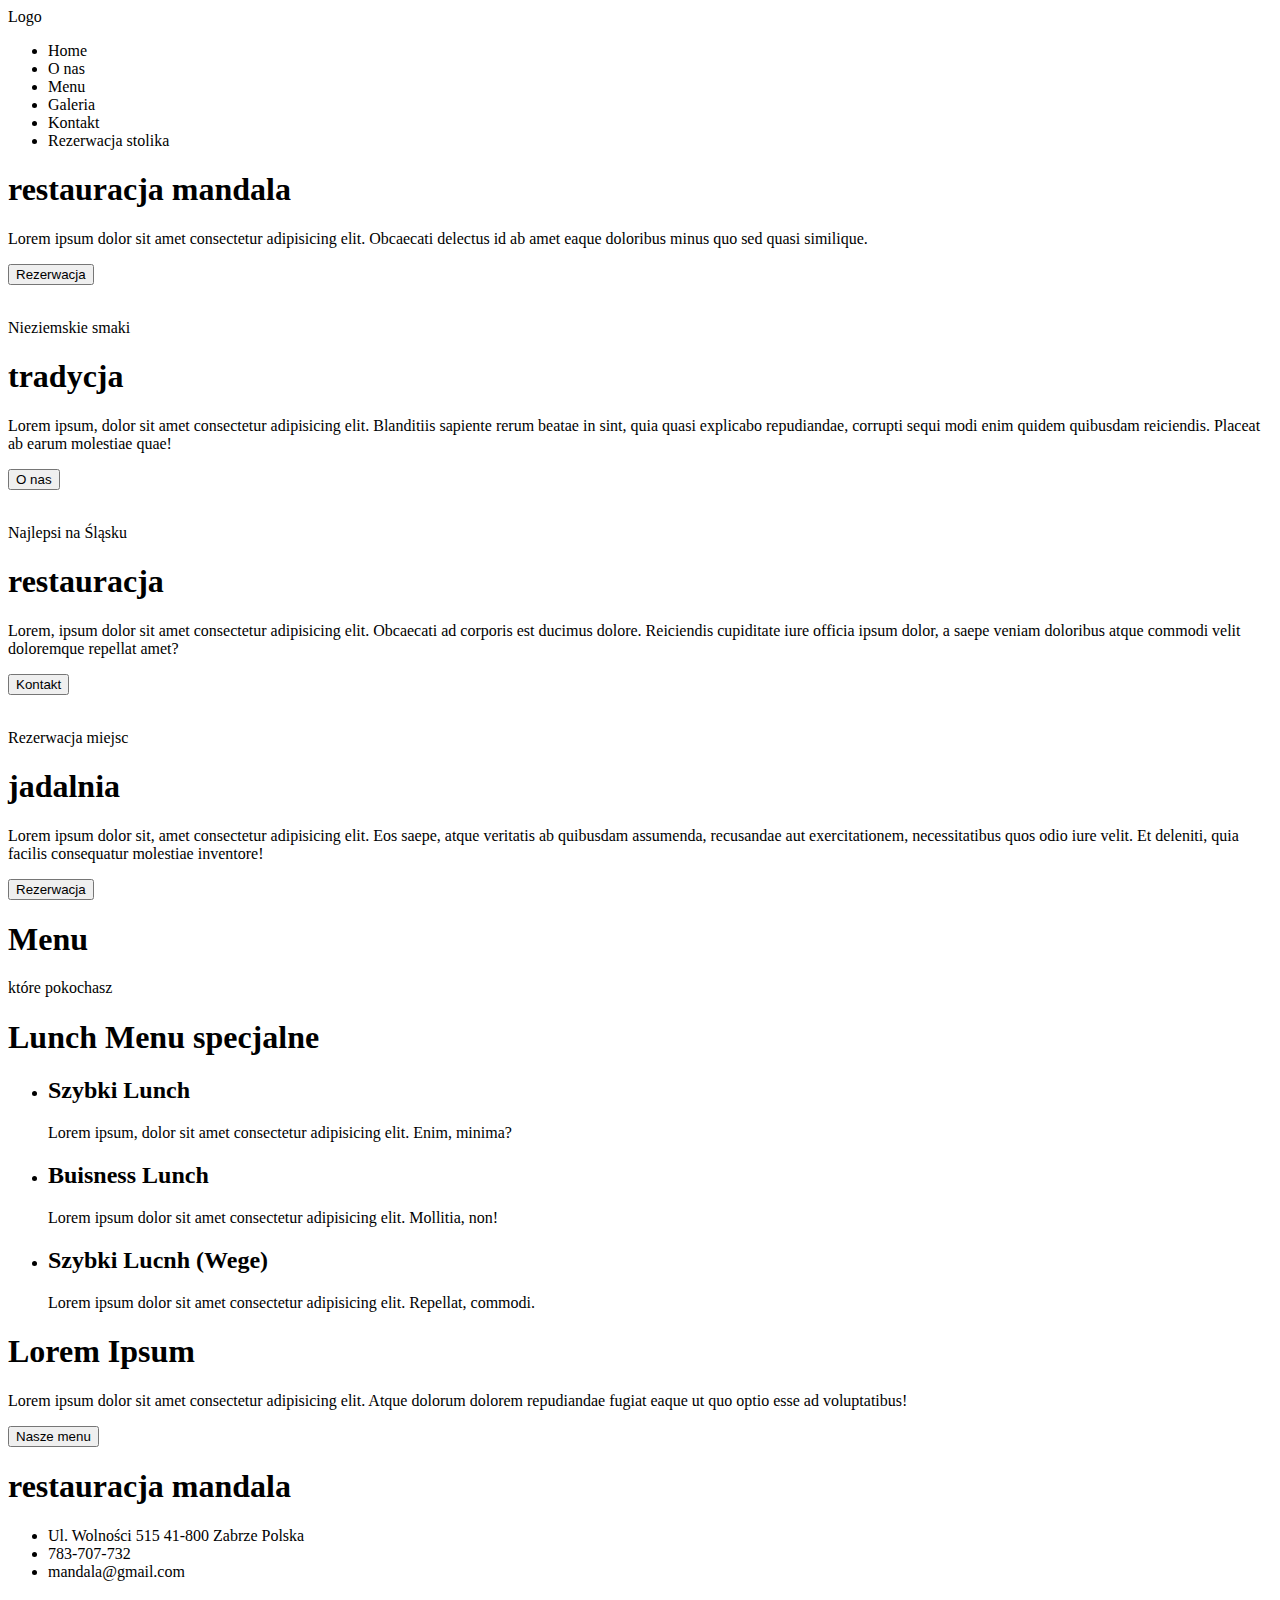
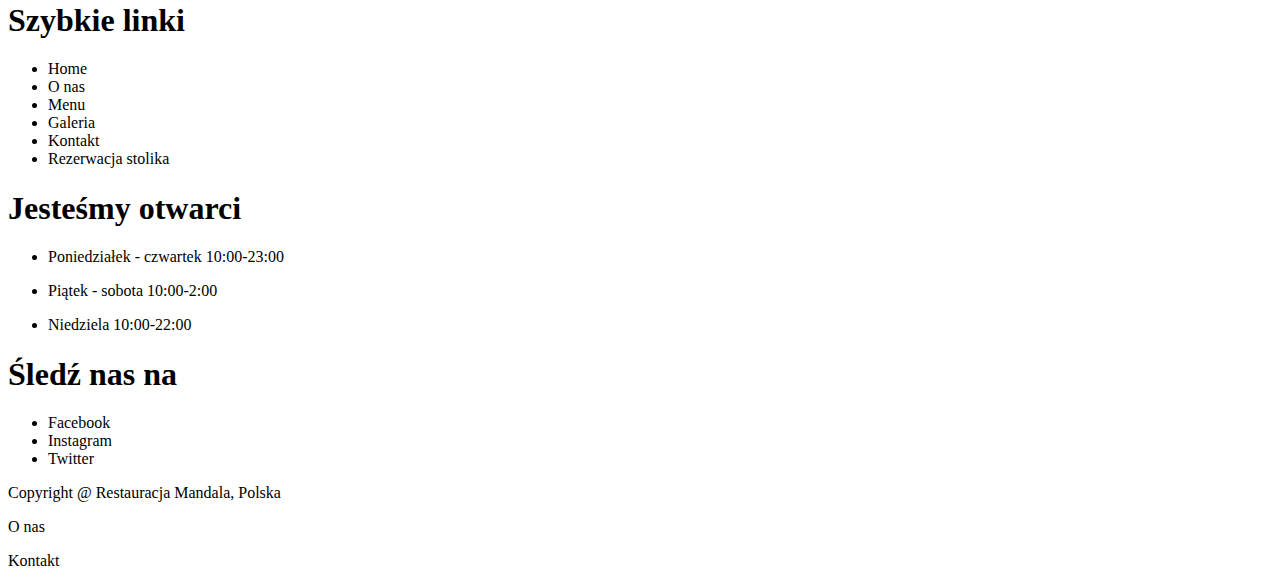
==== 1Mandala.html @ 1057884a "home html structure" ====
<!DOCTYPE html>
<html lang="en">

<head>
    <meta charset="UTF-8">
    <meta name="viewport" content="width=device-width, initial-scale=1.0">
    <meta http-equiv="X-UA-Compatible" content="ie=edge">
    <title>Restauracja mandala</title>
    <link rel="stylesheet" href="Mandala.css">
</head>

<body>
    <header>
        <div>Logo</div>
        <nav>
            <ul>
                <li>Home<a href=""></a></li>
                <li>O nas<a href=""></a></li>
                <li>Menu<a href=""></a></li>
                <li>Galeria<a href=""></a></li>
                <li>Kontakt<a href=""></a></li>
                <li>Rezerwacja stolika<a href=""></a></li>
            </ul>
        </nav>
    </header>
    <section>
        <h1>restauracja mandala</h1>
        <p>Lorem ipsum dolor sit amet consectetur adipisicing elit. Obcaecati delectus id ab amet eaque doloribus minus
            quo sed quasi similique.
        </p>
        <button>Rezerwacja</button>
    </section>
    <section>
        <div>
            <img src="" alt="">
            <p>Nieziemskie smaki</p>
            <h1>tradycja</h1>
            <p>Lorem ipsum, dolor sit amet consectetur adipisicing elit. Blanditiis sapiente rerum beatae in sint, quia
                quasi explicabo repudiandae, corrupti sequi modi enim quidem quibusdam reiciendis. Placeat ab earum
                molestiae quae!</p>
            <button>O nas</button>
        </div>
        <div>
            <img src="" alt="">
            <p>Najlepsi na Śląsku</p>
            <h1>restauracja</h1>
            <p>Lorem, ipsum dolor sit amet consectetur adipisicing elit. Obcaecati ad corporis est ducimus dolore.
                Reiciendis cupiditate iure officia ipsum dolor, a saepe veniam doloribus atque commodi velit doloremque
                repellat amet?</p>
            <button>Kontakt</button>
        </div>
        <div>
            <img src="" alt="">
            <p>Rezerwacja miejsc</p>
            <h1>jadalnia</h1>
            <p>Lorem ipsum dolor sit, amet consectetur adipisicing elit. Eos saepe, atque veritatis ab quibusdam
                assumenda, recusandae aut exercitationem, necessitatibus quos odio iure velit. Et deleniti, quia
                facilis consequatur molestiae inventore!</p>
            <button>Rezerwacja</button>
        </div>
    </section>
    <section>
        <h1>Menu</h1>
        <p>które pokochasz</p>
    </section>
    <section>
        <div>
            <h1>Lunch <strong>Menu specjalne</strong></h1>
            <ul>
                <li>
                    <h2>Szybki Lunch</h2>
                    <p>Lorem ipsum, dolor sit amet consectetur adipisicing elit. Enim, minima?</p>
                </li>
                <li>
                    <h2>Buisness Lunch</h2>
                    <p>Lorem ipsum dolor sit amet consectetur adipisicing elit. Mollitia, non!</p>
                </li>
                <li>
                    <h2>Szybki Lucnh (Wege)</h2>
                    <p>Lorem ipsum dolor sit amet consectetur adipisicing elit. Repellat, commodi.</p>
                </li>
            </ul>
        </div>
        <div>
            <h1>Lorem <strong>Ipsum</strong></h1>
            <p>Lorem ipsum dolor sit amet consectetur adipisicing elit. Atque dolorum dolorem repudiandae fugiat eaque
                ut quo optio esse ad voluptatibus!</p>
        </div>
        <button>Nasze menu</button>
    </section>
    <footer>
        <div>
            <h1>restauracja mandala</h1>
            <ul>
                <li>Ul. Wolności 515 41-800 Zabrze Polska</li>
                <li>783-707-732</li>
                <li>mandala@gmail.com</li>
            </ul>
        </div>
        <div>
            <h1>Szybkie linki</h1>
            <ul>
                <li>Home</li>
                <li>O nas</li>
                <li>Menu</li>
                <li>Galeria</li>
                <li>Kontakt</li>
                <li>Rezerwacja stolika</li>
            </ul>
        </div>
        <div>
            <h1>Jesteśmy otwarci</h1>
            <ul>
                <li>
                    <p><span>Poniedziałek - czwartek</span>
                        10:00-23:00
                    </p>
                </li>
                <li>
                    <p><span>Piątek - sobota</span>
                        10:00-2:00
                    </p>
                </li>
                <li>
                    <p><span>Niedziela</span>
                        10:00-22:00
                    </p>
                </li>
            </ul>
        </div>
        <div>
            <h1>Śledź nas na</h1>
            <ul>
                <li>Facebook</li>
                <li>Instagram</li>
                <li>Twitter</li>
            </ul>
        </div>
        <div>
            <p>Copyright @ Restauracja Mandala, Polska</p>
            <p>O nas</p>
            <p>Kontakt</p>
        </div>
    </footer>
</body>

</html>
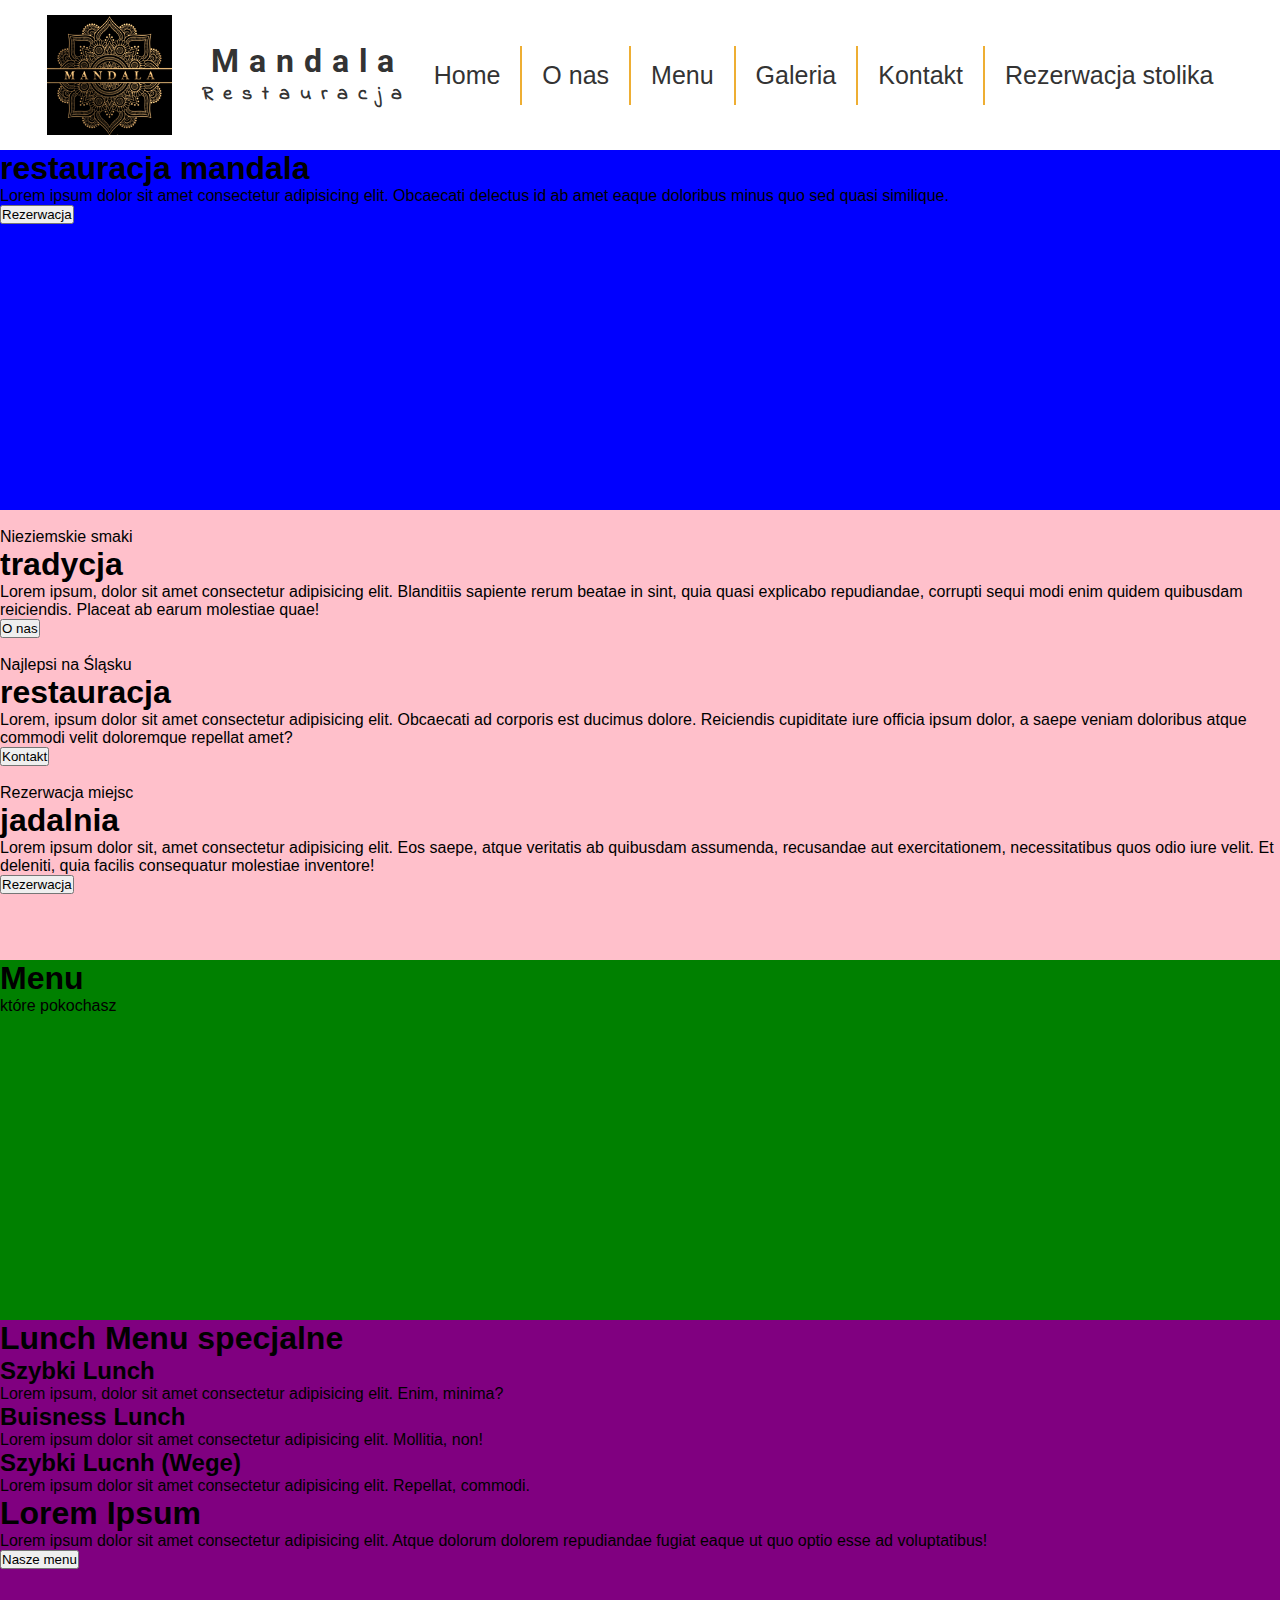
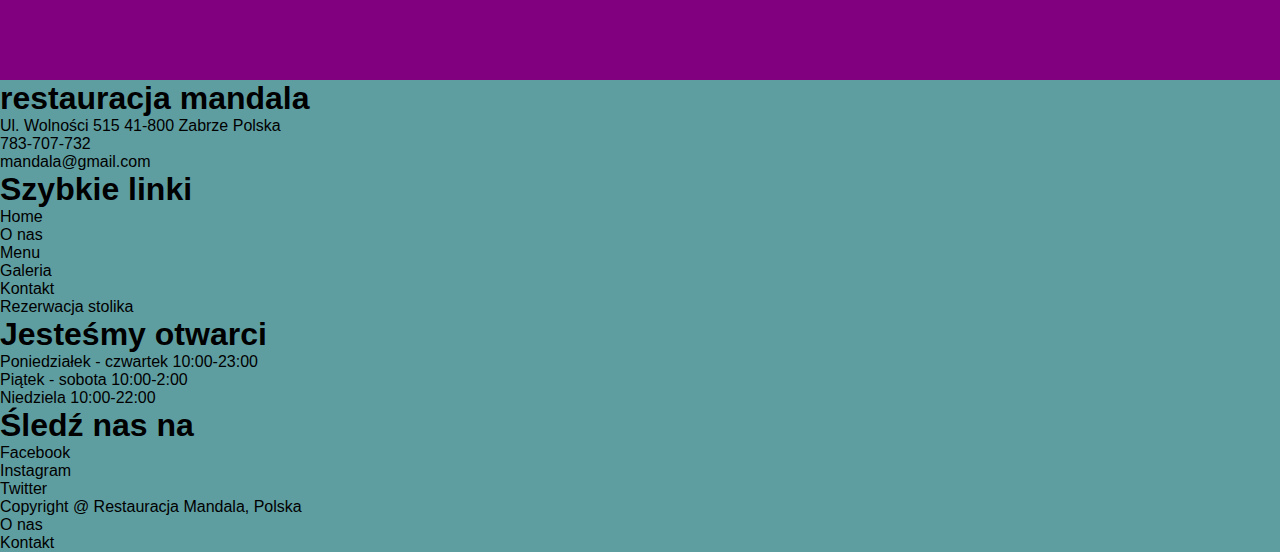
==== commit 4f1f8d01: "header" ====
--- a/1Mandala.html
+++ b/1Mandala.html
@@ -7,30 +7,34 @@
     <meta http-equiv="X-UA-Compatible" content="ie=edge">
     <title>Restauracja mandala</title>
     <link rel="stylesheet" href="Mandala.css">
+    <link href="https://fonts.googleapis.com/css?family=Indie+Flower|Roboto&amp;subset=latin-ext" rel="stylesheet">
 </head>
 
 <body>
     <header>
-        <div>Logo</div>
+        <div>
+            <img src="/Rysunki/smallLogoMandala.png" alt="">
+            <h1>Mandala</h1>
+        </div>
         <nav>
             <ul>
-                <li>Home<a href=""></a></li>
-                <li>O nas<a href=""></a></li>
-                <li>Menu<a href=""></a></li>
-                <li>Galeria<a href=""></a></li>
-                <li>Kontakt<a href=""></a></li>
-                <li>Rezerwacja stolika<a href=""></a></li>
+                <li><a href="">Home</a></li>
+                <li><a href="">O nas</a></li>
+                <li><a href="">Menu</a></li>
+                <li><a href="">Galeria</a></li>
+                <li><a href="">Kontakt</a></li>
+                <li><a href="">Rezerwacja stolika</a></li>
             </ul>
         </nav>
     </header>
-    <section>
+    <section class="home first-image">
         <h1>restauracja mandala</h1>
         <p>Lorem ipsum dolor sit amet consectetur adipisicing elit. Obcaecati delectus id ab amet eaque doloribus minus
             quo sed quasi similique.
         </p>
         <button>Rezerwacja</button>
     </section>
-    <section>
+    <section class="home top-section">
         <div>
             <img src="" alt="">
             <p>Nieziemskie smaki</p>
@@ -59,11 +63,11 @@
             <button>Rezerwacja</button>
         </div>
     </section>
-    <section>
+    <section class="home second-image">
         <h1>Menu</h1>
         <p>które pokochasz</p>
     </section>
-    <section>
+    <section class="home bottom-section ">
         <div>
             <h1>Lunch <strong>Menu specjalne</strong></h1>
             <ul>
--- a/Mandala.css
+++ b/Mandala.css
@@ -0,0 +1,111 @@
+* {
+    margin: 0;
+    padding: 0;
+    box-sizing: border-box;
+}
+
+body {
+    display: flex;
+    flex-direction: column;
+    font-family: arial, sans-serif;
+    min-height: 100vh;
+    background-color: yellow;
+}
+
+/* Header */
+header {
+    display: flex;
+    background-color: #fff;
+    align-items: center;
+    justify-content: center;
+    padding: 0 5vh;
+    height: 150px;
+}
+
+nav {
+    display: flex;
+    align-items: center;
+    flex-grow: 1;
+}
+
+header div {
+    display: flex;
+    background-repeat: no-repeat;
+    background-size: auto 100%;
+    background-position: center;
+    height: 80%;
+    flex-grow: 2;
+    align-items: center;
+    justify-content: center;
+}
+
+header div img {
+    height: 100%;
+}
+
+header div h1 {
+    display: flex;
+    flex-direction: column;
+    font-family: 'Roboto', sans-serif;
+    color: #333;
+    margin-left: 30px;
+    align-items: center;
+    letter-spacing: 10px;
+}
+
+header div h1::after {
+    content: "Restauracja";
+    font-size: 20px;
+    font-family: 'Indie Flower', cursive;
+}
+
+header ul {
+    display: flex;
+    list-style: none;
+}
+
+header li a {
+    display: block;
+    text-decoration: none;
+    color: #333;
+    padding: 15px 20px;
+    font-size: 25px;
+    border-right: 2px solid #eeae33;
+}
+
+header li:nth-of-type(6) a {
+    border-right: none;
+}
+
+
+
+
+
+
+
+
+
+section.home.first-image {
+    flex-basis: 40vh;
+    background-color: blue;
+}
+
+section.home.top-section {
+    flex-basis: 50vh;
+    background-color: pink;
+}
+
+section.home.second-image {
+    flex-basis: 40vh;
+    background-color: green;
+}
+
+section.home.bottom-section {
+    flex-basis: 40vh;
+    background-color: purple;
+}
+
+footer {
+    flex-basis: 30vh;
+    background-color: cadetblue;
+}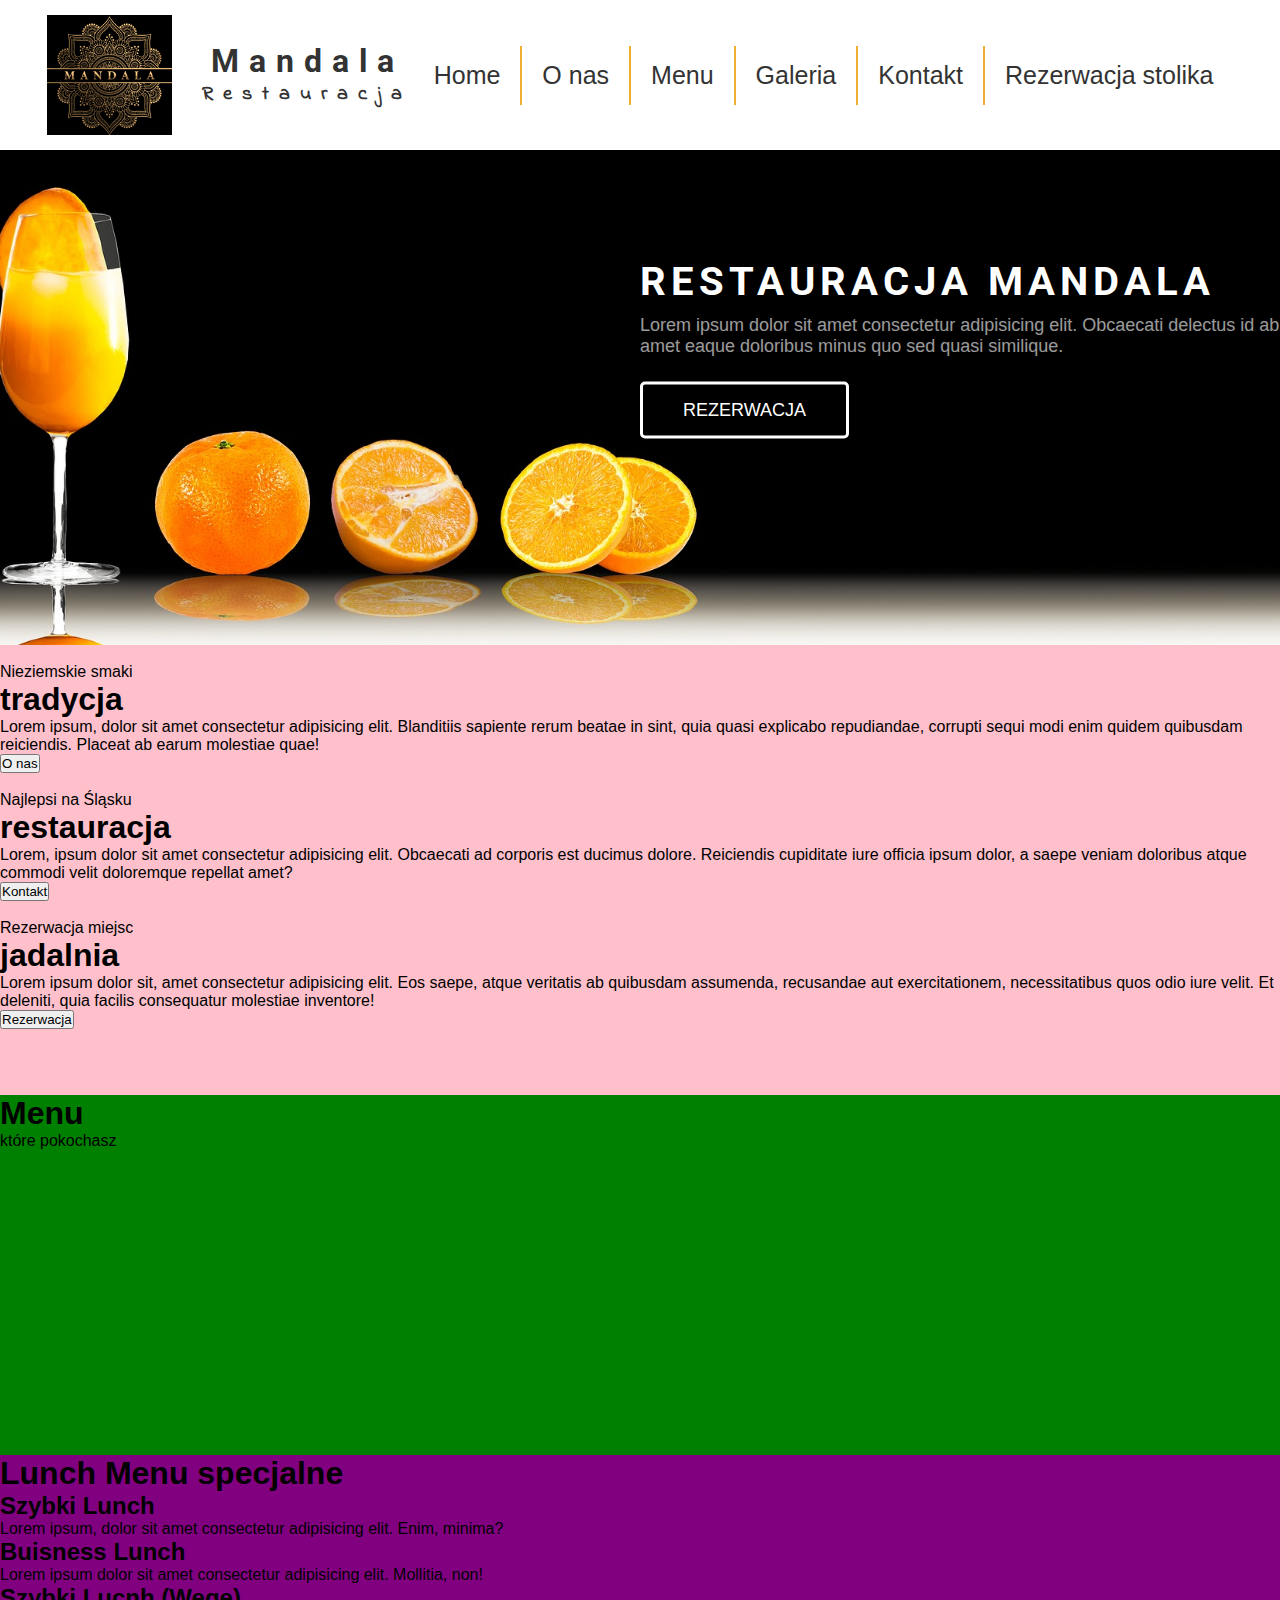
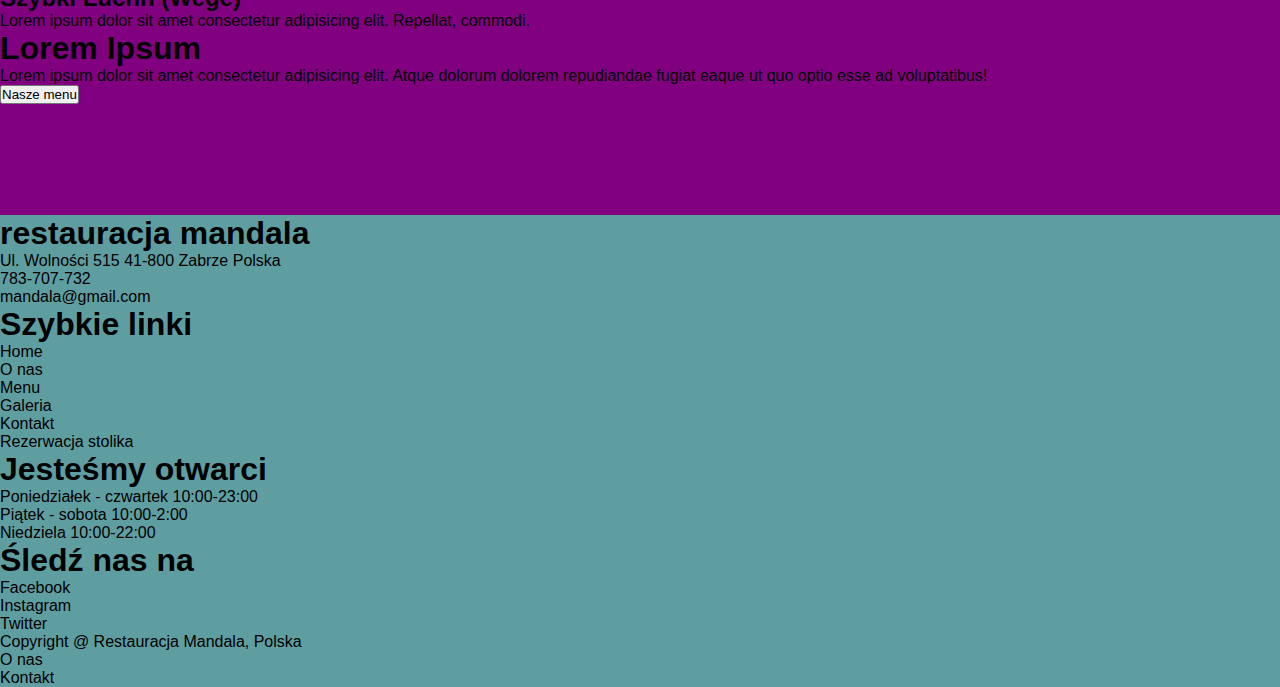
==== commit 30817533: "head first image" ====
--- a/1Mandala.html
+++ b/1Mandala.html
@@ -27,13 +27,18 @@
             </ul>
         </nav>
     </header>
+
     <section class="home first-image">
-        <h1>restauracja mandala</h1>
-        <p>Lorem ipsum dolor sit amet consectetur adipisicing elit. Obcaecati delectus id ab amet eaque doloribus minus
-            quo sed quasi similique.
-        </p>
-        <button>Rezerwacja</button>
+        <div>
+            <h1>restauracja mandala</h1>
+            <p>Lorem ipsum dolor sit amet consectetur adipisicing elit. Obcaecati delectus id ab amet eaque doloribus
+                minus
+                quo sed quasi similique.
+            </p>
+            <a href=""><button>Rezerwacja</button></a>
+        </div>
     </section>
+
     <section class="home top-section">
         <div>
             <img src="" alt="">
@@ -63,6 +68,7 @@
             <button>Rezerwacja</button>
         </div>
     </section>
+
     <section class="home second-image">
         <h1>Menu</h1>
         <p>które pokochasz</p>
@@ -92,6 +98,7 @@
         </div>
         <button>Nasze menu</button>
     </section>
+
     <footer>
         <div>
             <h1>restauracja mandala</h1>
--- a/Mandala.css
+++ b/Mandala.css
@@ -77,18 +77,52 @@
     border-right: none;
 }
 
+/* Section home first image */
+section.home.first-image {
+    flex-basis: 55vh;
+    background: url('Rysunki/HeadDrink1920.jpg');
+    background-repeat: no-repeat;
+    background-size: cover;
+    background-position: center;
+    position: relative;
+}
+
+section.home.first-image div {
+    position: absolute;
+    top: 40%;
+    left: 50%;
+    transform: translate(0, -50%);
+    color: #fff;
+}
+
+section.home.first-image h1 {
+    text-transform: uppercase;
+    font-family: 'Roboto', sans-serif;
+    letter-spacing: 5px;
+    font-size: 40px;
+    margin-bottom: 10px;
+}
+
+section.home.first-image p {
+    opacity: 0.6;
+    font-size: 18px;
+    margin-bottom: 25px;
+}
+
+section.home.first-image button {
+    text-decoration: none;
+    text-transform: uppercase;
+    background-color: transparent;
+    color: #fff;
+    font-size: 18px;
+    padding: 15px 40px;
+    border: 3px solid #fff;
+    border-radius: 5px;
+}
 
 
 
 
-
-
-
-
-section.home.first-image {
-    flex-basis: 40vh;
-    background-color: blue;
-}
 
 section.home.top-section {
     flex-basis: 50vh;
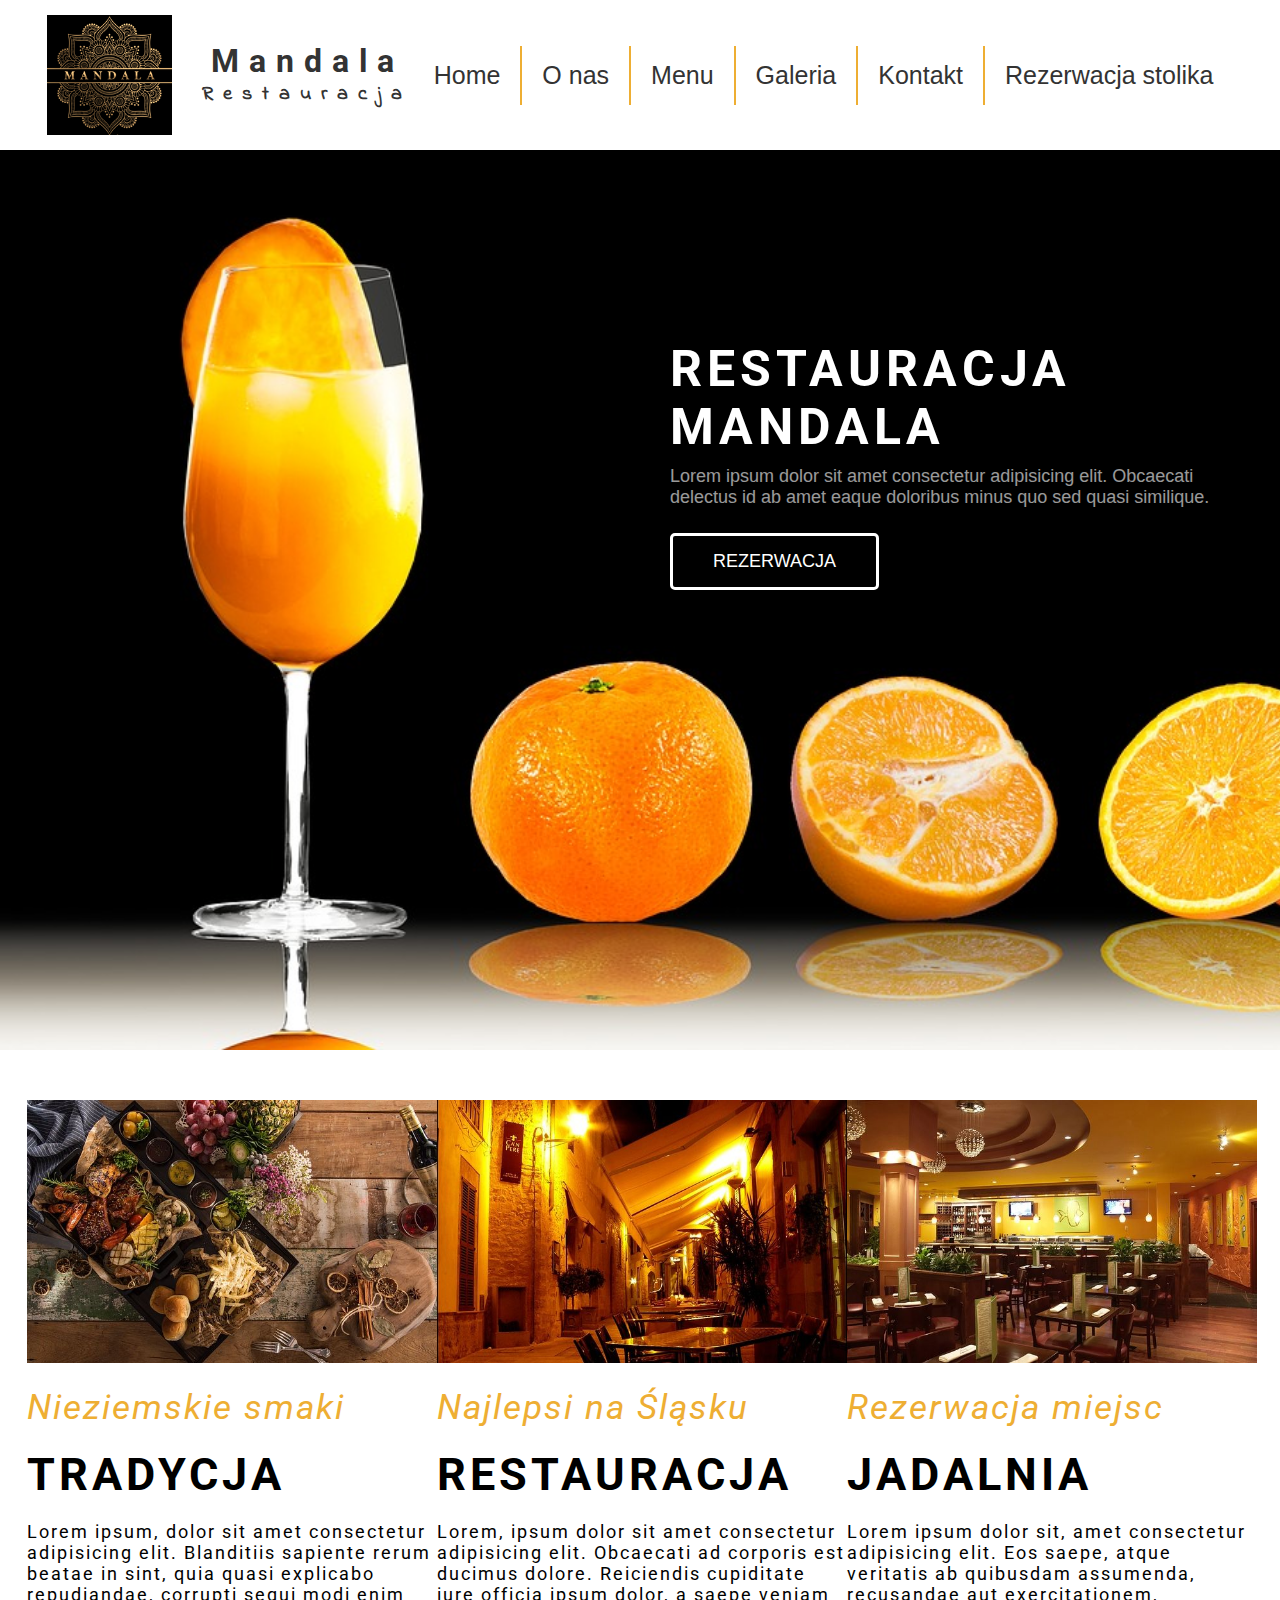
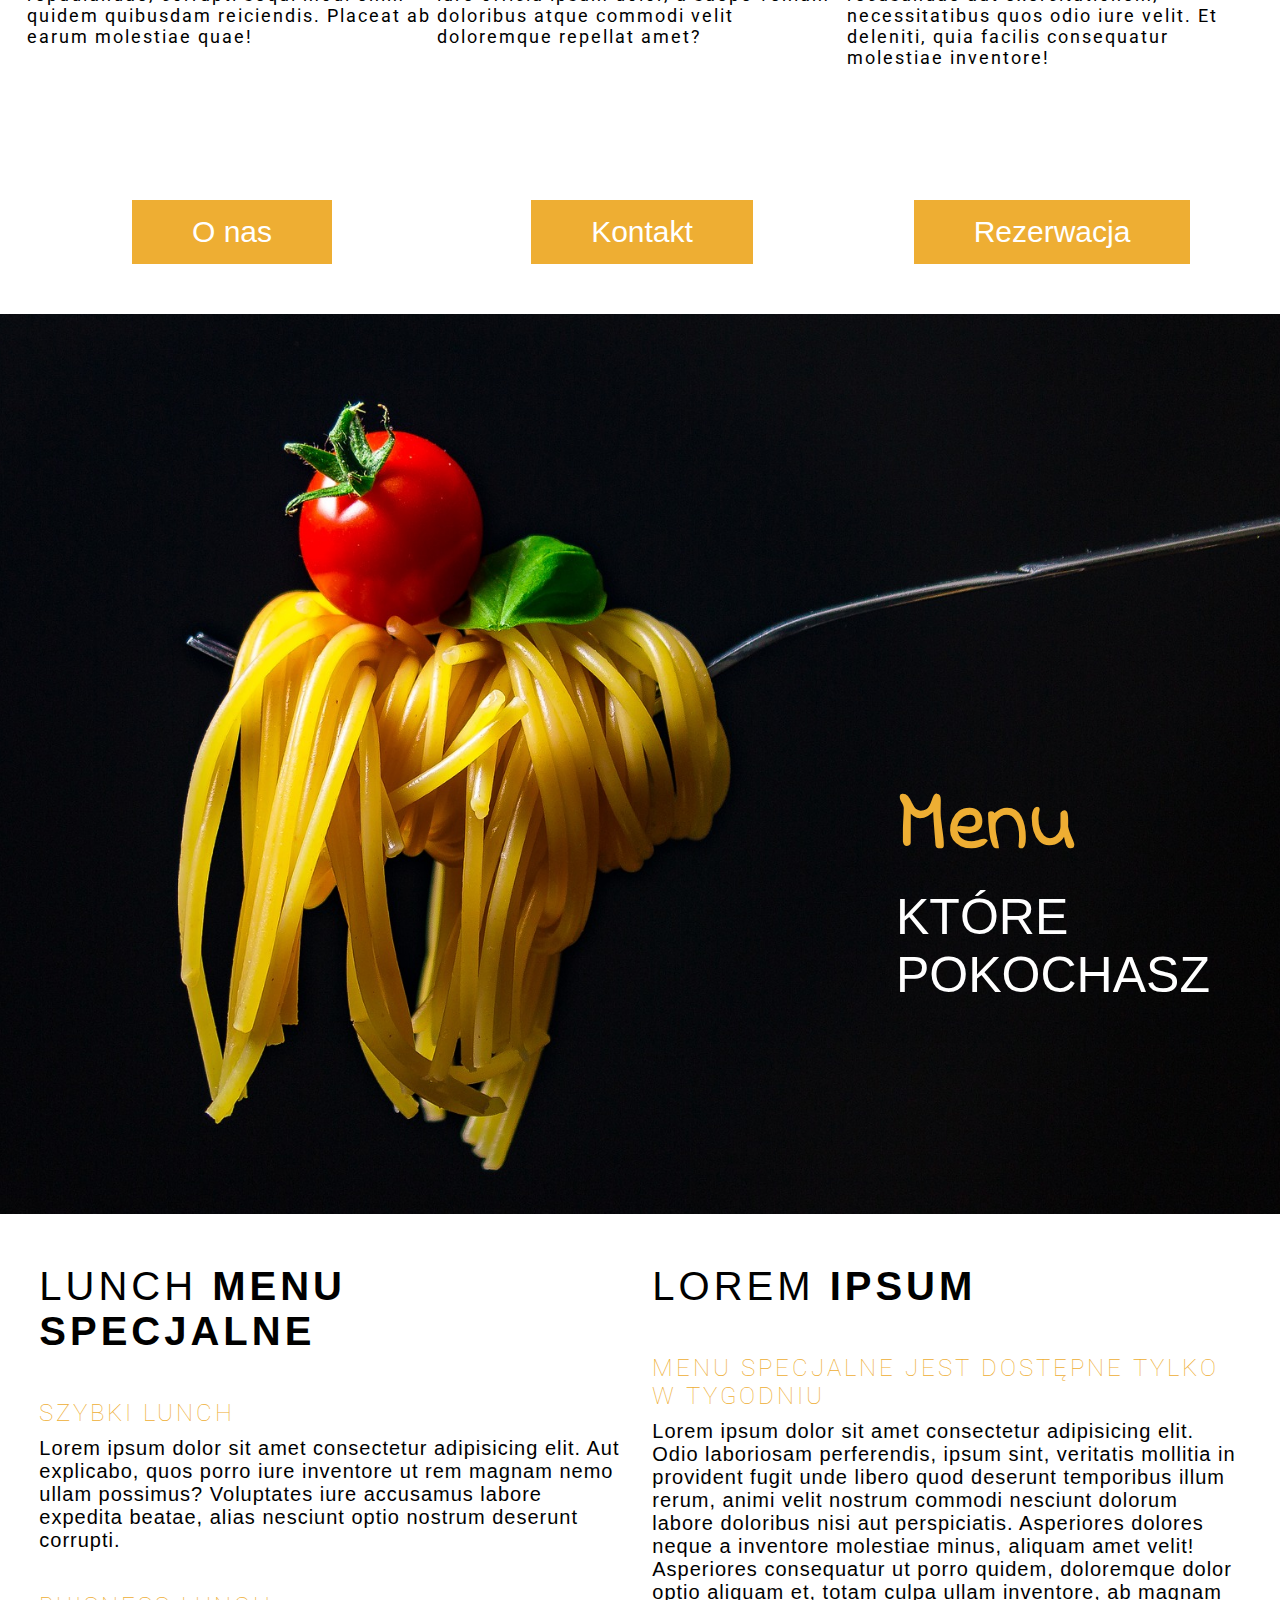
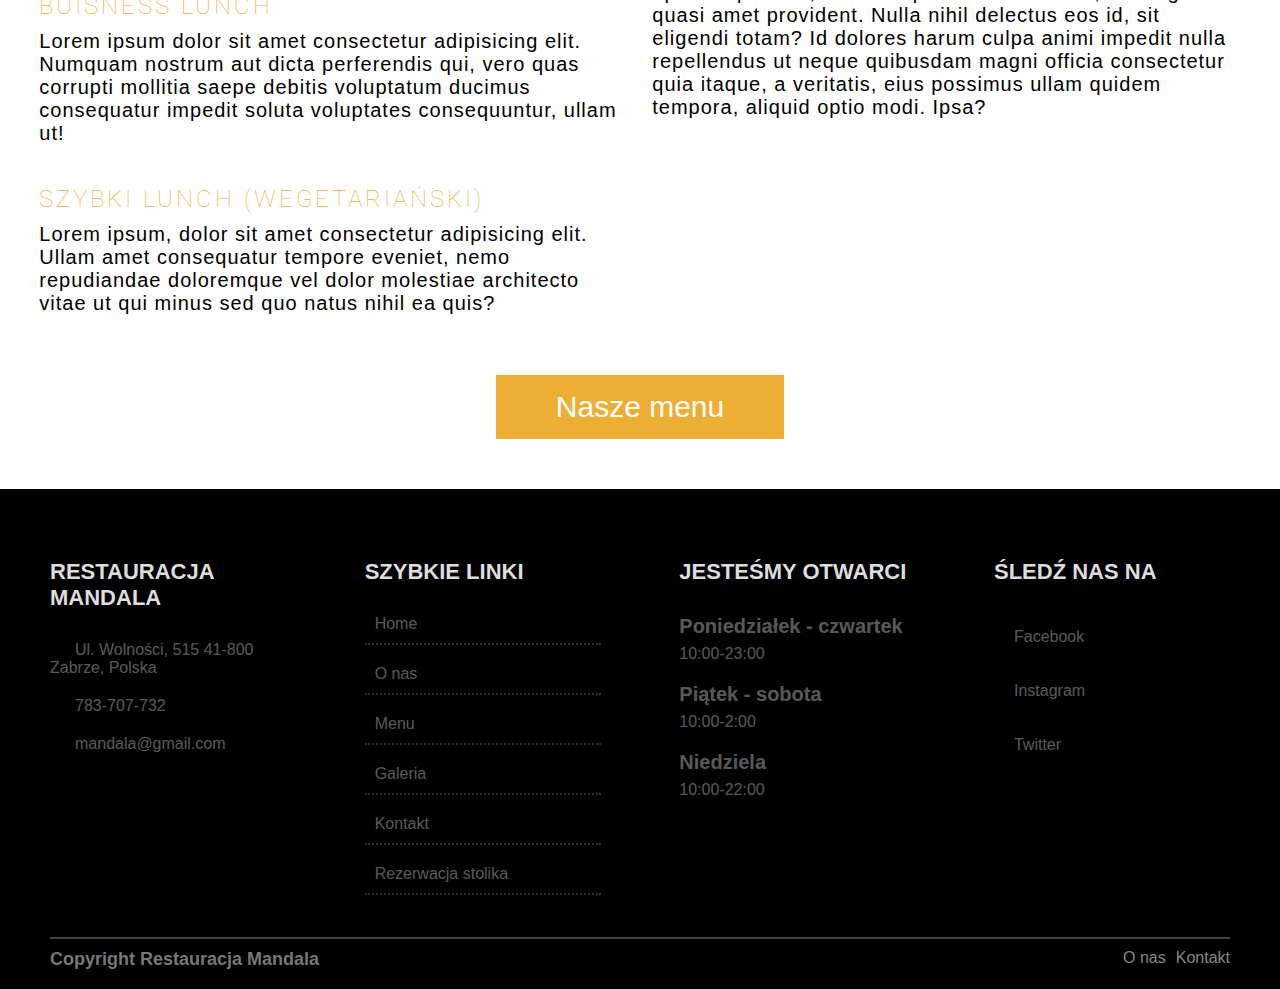
==== commit 35422e6e: "full home page" ====
--- a/1Mandala.html
+++ b/1Mandala.html
@@ -6,7 +6,9 @@
     <meta name="viewport" content="width=device-width, initial-scale=1.0">
     <meta http-equiv="X-UA-Compatible" content="ie=edge">
     <title>Restauracja mandala</title>
-    <link rel="stylesheet" href="Mandala.css">
+    <link rel="stylesheet" href="css/style.css">
+    <link rel="stylesheet" href="https://use.fontawesome.com/releases/v5.6.1/css/all.css" integrity="sha384-gfdkjb5BdAXd+lj+gudLWI+BXq4IuLW5IT+brZEZsLFm++aCMlF1V92rMkPaX4PP"
+        crossorigin="anonymous">
     <link href="https://fonts.googleapis.com/css?family=Indie+Flower|Roboto&amp;subset=latin-ext" rel="stylesheet">
 </head>
 
@@ -40,117 +42,157 @@
     </section>
 
     <section class="home top-section">
+        <article>
+            <div>
+                <img src="/Rysunki/head/HeadTop1.jpeg" alt="">
+                <p>Nieziemskie smaki</p>
+                <h1>tradycja</h1>
+                <p>Lorem ipsum, dolor sit amet consectetur adipisicing elit. Blanditiis sapiente rerum beatae in sint,
+                    quia
+                    quasi explicabo repudiandae, corrupti sequi modi enim quidem quibusdam reiciendis. Placeat ab earum
+                    molestiae quae!</p>
+            </div>
+            <a href=""><button>O nas</button></a>
+        </article>
+        <article>
+            <div>
+                <img src="/Rysunki/head/HeadTop2.jpeg" alt="">
+                <p>Najlepsi na Śląsku</p>
+                <h1>restauracja</h1>
+                <p>Lorem, ipsum dolor sit amet consectetur adipisicing elit. Obcaecati ad corporis est ducimus dolore.
+                    Reiciendis cupiditate iure officia ipsum dolor, a saepe veniam doloribus atque commodi velit
+                    doloremque
+                    repellat amet?</p>
+            </div>
+            <a href=""><button>Kontakt</button></a>
+        </article>
+        <article>
+            <div>
+                <img src="/Rysunki/head/HeadTop3.jpeg" alt="">
+                <p>Rezerwacja miejsc</p>
+                <h1>jadalnia</h1>
+                <p>Lorem ipsum dolor sit, amet consectetur adipisicing elit. Eos saepe, atque veritatis ab quibusdam
+                    assumenda, recusandae aut exercitationem, necessitatibus quos odio iure velit. Et deleniti, quia
+                    facilis consequatur molestiae inventore!</p>
+            </div>
+            <a href=""><button>Rezerwacja</button></a>
+        </article>
+    </section>
+
+    <section class="home second-image">
         <div>
-            <img src="" alt="">
-            <p>Nieziemskie smaki</p>
-            <h1>tradycja</h1>
-            <p>Lorem ipsum, dolor sit amet consectetur adipisicing elit. Blanditiis sapiente rerum beatae in sint, quia
-                quasi explicabo repudiandae, corrupti sequi modi enim quidem quibusdam reiciendis. Placeat ab earum
-                molestiae quae!</p>
-            <button>O nas</button>
-        </div>
-        <div>
-            <img src="" alt="">
-            <p>Najlepsi na Śląsku</p>
-            <h1>restauracja</h1>
-            <p>Lorem, ipsum dolor sit amet consectetur adipisicing elit. Obcaecati ad corporis est ducimus dolore.
-                Reiciendis cupiditate iure officia ipsum dolor, a saepe veniam doloribus atque commodi velit doloremque
-                repellat amet?</p>
-            <button>Kontakt</button>
-        </div>
-        <div>
-            <img src="" alt="">
-            <p>Rezerwacja miejsc</p>
-            <h1>jadalnia</h1>
-            <p>Lorem ipsum dolor sit, amet consectetur adipisicing elit. Eos saepe, atque veritatis ab quibusdam
-                assumenda, recusandae aut exercitationem, necessitatibus quos odio iure velit. Et deleniti, quia
-                facilis consequatur molestiae inventore!</p>
-            <button>Rezerwacja</button>
-        </div>
-    </section>
-
-    <section class="home second-image">
-        <h1>Menu</h1>
-        <p>które pokochasz</p>
-    </section>
+            <h1>Menu</h1>
+            <p>które pokochasz</p>
+        </div>
+    </section>
+
     <section class="home bottom-section ">
-        <div>
-            <h1>Lunch <strong>Menu specjalne</strong></h1>
-            <ul>
-                <li>
+        <div class="home-bottom-section-wrapper">
+            <article>
+                <h1>Lunch <strong>Menu specjalne</strong></h1>
+                <div>
                     <h2>Szybki Lunch</h2>
-                    <p>Lorem ipsum, dolor sit amet consectetur adipisicing elit. Enim, minima?</p>
-                </li>
-                <li>
+                    <p>Lorem ipsum dolor sit amet consectetur adipisicing elit. Aut explicabo, quos porro iure
+                        inventore ut rem magnam nemo ullam possimus? Voluptates iure accusamus labore expedita beatae,
+                        alias nesciunt optio nostrum deserunt corrupti.</p>
+                </div>
+                <div>
                     <h2>Buisness Lunch</h2>
-                    <p>Lorem ipsum dolor sit amet consectetur adipisicing elit. Mollitia, non!</p>
-                </li>
-                <li>
-                    <h2>Szybki Lucnh (Wege)</h2>
-                    <p>Lorem ipsum dolor sit amet consectetur adipisicing elit. Repellat, commodi.</p>
-                </li>
-            </ul>
-        </div>
-        <div>
-            <h1>Lorem <strong>Ipsum</strong></h1>
-            <p>Lorem ipsum dolor sit amet consectetur adipisicing elit. Atque dolorum dolorem repudiandae fugiat eaque
-                ut quo optio esse ad voluptatibus!</p>
-        </div>
-        <button>Nasze menu</button>
+                    <p>Lorem ipsum dolor sit amet consectetur adipisicing elit. Numquam nostrum aut dicta perferendis
+                        qui, vero quas corrupti mollitia saepe debitis voluptatum ducimus consequatur impedit soluta
+                        voluptates consequuntur, ullam ut! </p>
+                </div>
+                <div>
+                    <h2>Szybki Lunch (Wegetariański)</h2>
+                    <p>Lorem ipsum, dolor sit amet consectetur adipisicing elit. Ullam amet consequatur tempore
+                        eveniet, nemo repudiandae doloremque vel dolor molestiae architecto vitae ut qui minus sed quo
+                        natus nihil ea quis?</p>
+                </div>
+            </article>
+            <article>
+                <h1>Lorem <strong>Ipsum</strong></h1>
+                <div>
+                    <h2>menu specjalne jest dostępne tylko w tygodniu</h2>
+                    <p>Lorem ipsum dolor sit amet consectetur adipisicing elit. Odio laboriosam perferendis, ipsum
+                        sint,
+                        veritatis mollitia in provident fugit unde libero quod deserunt temporibus illum rerum, animi
+                        velit
+                        nostrum commodi nesciunt dolorum labore doloribus nisi aut perspiciatis. Asperiores dolores
+                        neque a
+                        inventore molestiae minus, aliquam amet velit! Asperiores consequatur ut porro quidem,
+                        doloremque
+                        dolor
+                        optio aliquam et, totam culpa ullam inventore, ab magnam quasi amet provident. Nulla nihil
+                        delectus
+                        eos
+                        id, sit eligendi totam? Id dolores harum culpa animi impedit nulla repellendus ut neque
+                        quibusdam
+                        magni
+                        officia consectetur quia itaque, a veritatis, eius possimus ullam quidem tempora, aliquid optio
+                        modi.
+                        Ipsa?</p>
+                </div>
+            </article>
+        </div>
+        <a href=""><button>Nasze menu</button></a>
     </section>
 
     <footer>
-        <div>
-            <h1>restauracja mandala</h1>
-            <ul>
-                <li>Ul. Wolności 515 41-800 Zabrze Polska</li>
-                <li>783-707-732</li>
-                <li>mandala@gmail.com</li>
-            </ul>
-        </div>
-        <div>
-            <h1>Szybkie linki</h1>
-            <ul>
-                <li>Home</li>
-                <li>O nas</li>
-                <li>Menu</li>
-                <li>Galeria</li>
-                <li>Kontakt</li>
-                <li>Rezerwacja stolika</li>
-            </ul>
-        </div>
-        <div>
-            <h1>Jesteśmy otwarci</h1>
-            <ul>
-                <li>
-                    <p><span>Poniedziałek - czwartek</span>
-                        10:00-23:00
-                    </p>
-                </li>
-                <li>
-                    <p><span>Piątek - sobota</span>
-                        10:00-2:00
-                    </p>
-                </li>
-                <li>
-                    <p><span>Niedziela</span>
-                        10:00-22:00
-                    </p>
-                </li>
-            </ul>
-        </div>
-        <div>
-            <h1>Śledź nas na</h1>
-            <ul>
-                <li>Facebook</li>
-                <li>Instagram</li>
-                <li>Twitter</li>
-            </ul>
-        </div>
-        <div>
-            <p>Copyright @ Restauracja Mandala, Polska</p>
-            <p>O nas</p>
-            <p>Kontakt</p>
+        <div class="footer-wrapper">
+            <div>
+                <h1>restauracja mandala</h1>
+                <ul class="footer-address">
+                    <li><span><i class="fas fa-map-marker-alt"></i></span> Ul. Wolności, 515 41-800 Zabrze, Polska</li>
+                    <li><span><i class="fas fa-phone"></i></span> 783-707-732</li>
+                    <li><span><i class="far fa-envelope"></i></span> mandala@gmail.com</li>
+                </ul>
+            </div>
+            <div>
+                <h1>Szybkie linki</h1>
+                <ul class="footer-links">
+                    <li> <a href=""> <span><i class="fas fa-caret-right"></i></span> Home </a></li>
+                    <li> <a href=""> <span><i class="fas fa-caret-right"></i></span> O nas </a></li>
+                    <li> <a href=""> <span><i class="fas fa-caret-right"></i></span> Menu </a></li>
+                    <li> <a href=""> <span><i class="fas fa-caret-right"></i></span> Galeria </a></li>
+                    <li> <a href=""> <span><i class="fas fa-caret-right"></i></span> Kontakt </a></li>
+                    <li> <a href=""> <span><i class="fas fa-caret-right"></i></span> Rezerwacja stolika </a></li>
+                </ul>
+            </div>
+            <div>
+                <h1>Jesteśmy otwarci</h1>
+                <ul class="footer-open-time">
+                    <li>
+                        <p><span>Poniedziałek - czwartek</span>
+                            10:00-23:00
+                        </p>
+                    </li>
+                    <li>
+                        <p><span>Piątek - sobota</span>
+                            10:00-2:00
+                        </p>
+                    </li>
+                    <li>
+                        <p><span>Niedziela</span>
+                            10:00-22:00
+                        </p>
+                    </li>
+                </ul>
+            </div>
+            <div>
+                <h1>Śledź nas na</h1>
+                <ul class="footer-social-media">
+                    <li><a href=""> <span><i class="fab fa-facebook"></i></span> Facebook </a></li>
+                    <li><a href=""> <span><i class="fab fa-instagram"></i></span> Instagram </a></li>
+                    <li><a href=""> <span><i class="fab fa-twitter"></i></span> Twitter </a></li>
+                </ul>
+            </div>
+        </div>
+        <div class="footer-copyrights">
+            <h1>Copyright <i class="far fa-copyright"></i> Restauracja Mandala</h1>
+            <span>
+                <p>O nas</p>
+                <p>Kontakt</p>
+            </span>
         </div>
     </footer>
 </body>
--- a/css/style.css
+++ b/css/style.css
@@ -0,0 +1,456 @@
+* {
+  margin: 0;
+  padding: 0;
+  -webkit-box-sizing: border-box;
+          box-sizing: border-box;
+}
+
+* body {
+  display: -webkit-box;
+  display: -ms-flexbox;
+  display: flex;
+  -webkit-box-orient: vertical;
+  -webkit-box-direction: normal;
+      -ms-flex-direction: column;
+          flex-direction: column;
+  font-family: arial, sans-serif;
+  min-height: 100vh;
+}
+
+header {
+  display: -webkit-box;
+  display: -ms-flexbox;
+  display: flex;
+  background-color: #fff;
+  -webkit-box-align: center;
+      -ms-flex-align: center;
+          align-items: center;
+  -webkit-box-pack: center;
+      -ms-flex-pack: center;
+          justify-content: center;
+  padding: 0 5vh;
+  height: 150px;
+}
+
+header div {
+  display: -webkit-box;
+  display: -ms-flexbox;
+  display: flex;
+  background-repeat: no-repeat;
+  background-size: auto 100%;
+  background-position: center;
+  height: 80%;
+  -webkit-box-flex: 2;
+      -ms-flex-positive: 2;
+          flex-grow: 2;
+  -webkit-box-align: center;
+      -ms-flex-align: center;
+          align-items: center;
+  -webkit-box-pack: center;
+      -ms-flex-pack: center;
+          justify-content: center;
+}
+
+header div img {
+  height: 100%;
+}
+
+header div h1 {
+  display: -webkit-box;
+  display: -ms-flexbox;
+  display: flex;
+  -webkit-box-orient: vertical;
+  -webkit-box-direction: normal;
+      -ms-flex-direction: column;
+          flex-direction: column;
+  font-family: 'Roboto', sans-serif;
+  color: #333;
+  margin-left: 30px;
+  -webkit-box-align: center;
+      -ms-flex-align: center;
+          align-items: center;
+  letter-spacing: 10px;
+}
+
+header div h1:after {
+  content: "Restauracja";
+  font-size: 20px;
+  font-family: 'Indie Flower', cursive;
+}
+
+header ul {
+  display: -webkit-box;
+  display: -ms-flexbox;
+  display: flex;
+  list-style: none;
+}
+
+header ul li a {
+  display: block;
+  text-decoration: none;
+  color: #333;
+  padding: 15px 20px;
+  font-size: 25px;
+  border-right: 2px solid #eeae33;
+}
+
+header ul li:nth-of-type(6) a {
+  border-right: none;
+}
+
+nav {
+  display: -webkit-box;
+  display: -ms-flexbox;
+  display: flex;
+  -webkit-box-align: center;
+      -ms-flex-align: center;
+          align-items: center;
+  -webkit-box-flex: 1;
+      -ms-flex-positive: 1;
+          flex-grow: 1;
+}
+
+section.home.first-image {
+  -ms-flex-preferred-size: 100vh;
+      flex-basis: 100vh;
+  background: url("../Rysunki/head/HeadFirst1920.jpg");
+  background-repeat: no-repeat;
+  background-size: cover;
+  background-position: left center;
+  position: relative;
+}
+
+section.home.first-image div {
+  position: absolute;
+  top: 35%;
+  left: 50%;
+  -webkit-transform: translate(0, -50%);
+          transform: translate(0, -50%);
+  color: #fff;
+  padding: 20px 30px;
+}
+
+section.home.first-image h1 {
+  text-transform: uppercase;
+  font-family: 'Roboto', sans-serif;
+  letter-spacing: 5px;
+  font-size: 50px;
+  margin-bottom: 10px;
+}
+
+section.home.first-image p {
+  opacity: 0.6;
+  font-size: 18px;
+  margin-bottom: 25px;
+}
+
+section.home.first-image button {
+  text-decoration: none;
+  text-transform: uppercase;
+  background-color: transparent;
+  color: #fff;
+  font-size: 18px;
+  padding: 15px 40px;
+  border: 3px solid #fff;
+  border-radius: 5px;
+}
+
+section.home.top-section {
+  display: -webkit-box;
+  display: -ms-flexbox;
+  display: flex;
+  width: 100%;
+  padding: 50px 3vh;
+  -webkit-box-pack: justify;
+      -ms-flex-pack: justify;
+          justify-content: space-between;
+  min-height: 90vh;
+}
+
+section.home.top-section article {
+  display: -webkit-box;
+  display: -ms-flexbox;
+  display: flex;
+  -webkit-box-orient: vertical;
+  -webkit-box-direction: normal;
+      -ms-flex-direction: column;
+          flex-direction: column;
+  -webkit-box-pack: top;
+      -ms-flex-pack: top;
+          justify-content: top;
+  -webkit-box-align: center;
+      -ms-flex-align: center;
+          align-items: center;
+  -ms-flex-preferred-size: 30%;
+      flex-basis: 30%;
+  font-family: roboto;
+}
+
+section.home.top-section article div {
+  height: 700px;
+}
+
+section.home.top-section article img {
+  width: 100%;
+  background-size: cover;
+  background-repeat: no-repeat;
+  min-width: 410px;
+  max-height: 300px;
+}
+
+section.home.top-section article p {
+  margin: 20px 0;
+  font-size: 18px;
+  letter-spacing: 2px;
+}
+
+section.home.top-section article p:nth-of-type(1) {
+  margin: 20px 0;
+  font-style: italic;
+  color: #eeae33;
+  font-size: 35px;
+}
+
+section.home.top-section article h1 {
+  text-transform: uppercase;
+  font-size: 45px;
+  letter-spacing: 4px;
+}
+
+section.home.top-section article button {
+  border: none;
+  color: #fff;
+  padding: 15px 60px;
+  background-color: #eeae33;
+  font-size: 30px;
+  -ms-flex-negative: 1;
+      flex-shrink: 1;
+}
+
+section.home.second-image {
+  -ms-flex-preferred-size: 100vh;
+      flex-basis: 100vh;
+  background: url("../Rysunki/head/HeadSecond1920.jpg");
+  background-repeat: no-repeat;
+  background-size: cover;
+  background-position: center;
+  position: relative;
+}
+
+section.home.second-image div {
+  position: absolute;
+  top: 50%;
+  left: 70%;
+}
+
+section.home.second-image div h1 {
+  font-size: 85px;
+  color: #eeae33;
+  font-family: 'Indie Flower', cursive;
+}
+
+section.home.second-image div p {
+  font-size: 50px;
+  color: #fff;
+  text-transform: uppercase;
+}
+
+section.home.bottom-section {
+  display: -webkit-box;
+  display: -ms-flexbox;
+  display: flex;
+  -webkit-box-orient: vertical;
+  -webkit-box-direction: normal;
+      -ms-flex-direction: column;
+          flex-direction: column;
+  -webkit-box-align: center;
+      -ms-flex-align: center;
+          align-items: center;
+  min-height: 80vh;
+  padding: 50px 3vh;
+  width: 100%;
+}
+
+section.home.bottom-section .home-bottom-section-wrapper {
+  display: -webkit-box;
+  display: -ms-flexbox;
+  display: flex;
+  display: row;
+  -ms-flex-pack: distribute;
+      justify-content: space-around;
+  -ms-flex-preferred-size: 80%;
+      flex-basis: 80%;
+}
+
+section.home.bottom-section .home-bottom-section-wrapper article {
+  display: -webkit-box;
+  display: -ms-flexbox;
+  display: flex;
+  -webkit-box-orient: vertical;
+  -webkit-box-direction: normal;
+      -ms-flex-direction: column;
+          flex-direction: column;
+  -ms-flex-preferred-size: 48%;
+      flex-basis: 48%;
+  -webkit-box-pack: top;
+      -ms-flex-pack: top;
+          justify-content: top;
+  -webkit-box-align: start;
+      -ms-flex-align: start;
+          align-items: flex-start;
+}
+
+section.home.bottom-section .home-bottom-section-wrapper h1 {
+  text-transform: uppercase;
+  font-size: 40px;
+  letter-spacing: 4px;
+  font-weight: 100;
+  margin-bottom: 25px;
+}
+
+section.home.bottom-section .home-bottom-section-wrapper h1 strong {
+  font-weight: 600;
+}
+
+section.home.bottom-section .home-bottom-section-wrapper div {
+  margin: 20px 0;
+  -ms-flex-preferred-size: 53%;
+      flex-basis: 53%;
+  max-height: 500px;
+}
+
+section.home.bottom-section .home-bottom-section-wrapper div h2 {
+  color: #eeae33;
+  font-weight: 100;
+  letter-spacing: 3px;
+  text-transform: uppercase;
+  font-family: roboto, san-serif;
+}
+
+section.home.bottom-section .home-bottom-section-wrapper div p {
+  font-size: 20px;
+  letter-spacing: 1px;
+  margin-top: 10px;
+}
+
+section.home.bottom-section button {
+  border: none;
+  color: #fff;
+  padding: 15px 60px;
+  background-color: #eeae33;
+  font-size: 30px;
+  margin-top: 40px;
+}
+
+footer {
+  display: -webkit-box;
+  display: -ms-flexbox;
+  display: flex;
+  -webkit-box-orient: vertical;
+  -webkit-box-direction: normal;
+      -ms-flex-direction: column;
+          flex-direction: column;
+  -ms-flex-preferred-size: 30vh;
+      flex-basis: 30vh;
+  background-color: cadetblue;
+  min-height: 500px;
+  padding: 0 50px;
+  background-color: black;
+}
+
+footer .footer-wrapper {
+  display: -webkit-box;
+  display: -ms-flexbox;
+  display: flex;
+  -ms-flex-preferred-size: 90%;
+      flex-basis: 90%;
+  -webkit-box-align: start;
+      -ms-flex-align: start;
+          align-items: flex-start;
+  -webkit-box-pack: justify;
+      -ms-flex-pack: justify;
+          justify-content: space-between;
+  border-bottom: 2px solid #444;
+}
+
+footer .footer-wrapper div {
+  -ms-flex-preferred-size: 20%;
+      flex-basis: 20%;
+  margin-top: 70px;
+  height: 70%;
+  color: #ddd;
+}
+
+footer .footer-wrapper div h1 {
+  text-transform: uppercase;
+  font-size: 22px;
+  margin-bottom: 30px;
+}
+
+footer .footer-wrapper ul {
+  list-style: none;
+}
+
+footer .footer-wrapper ul li {
+  opacity: 0.4;
+  margin: 20px 0;
+}
+
+footer .footer-wrapper ul a {
+  text-decoration: none;
+  color: #ddd;
+}
+
+footer .footer-wrapper .footer-address span {
+  margin-right: 25px;
+}
+
+footer .footer-wrapper .footer-links li {
+  padding: 0 0 10px 0;
+  border-bottom: 2px dotted #777;
+}
+
+footer .footer-wrapper .footer-links li span {
+  margin-right: 10px;
+}
+
+footer .footer-wrapper .footer-open-time span {
+  display: -webkit-box;
+  display: -ms-flexbox;
+  display: flex;
+  font-size: 20px;
+  font-weight: bold;
+  margin-bottom: 7px;
+}
+
+footer .footer-wrapper .footer-social-media span {
+  margin-right: 20px;
+  font-size: 30px;
+}
+
+footer .footer-copyrights {
+  color: #888;
+  position: relative;
+  padding: 10px 0;
+}
+
+footer .footer-copyrights h1 {
+  position: absolute;
+  color: #777;
+  font-size: 18px;
+  top: 50%;
+}
+
+footer .footer-copyrights span {
+  display: -webkit-box;
+  display: -ms-flexbox;
+  display: flex;
+  position: absolute;
+  top: 50%;
+  right: 0%;
+}
+
+footer .footer-copyrights span p {
+  margin-left: 10px;
+}
+/*# sourceMappingURL=style.css.map */